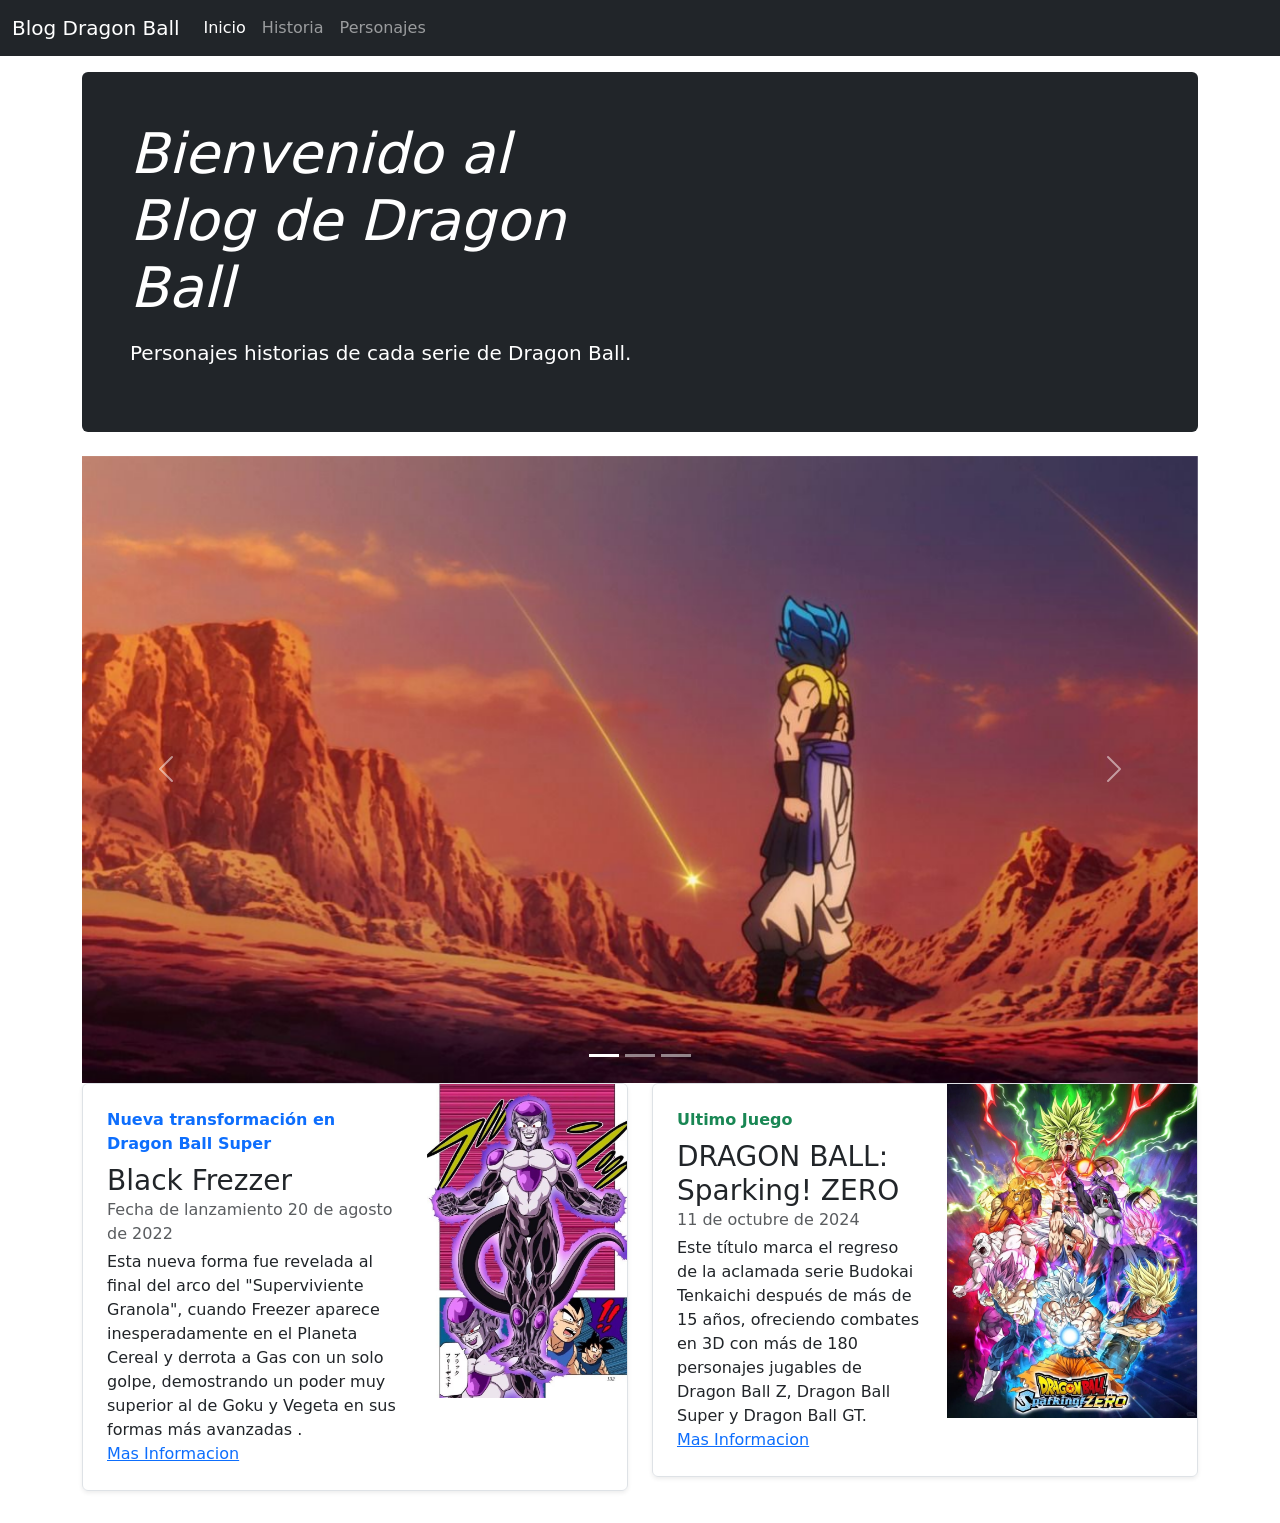
==== index.html @ f32fd973 "blog" ====
<!doctype html>
<html lang="en">
  <head>
    <meta charset="utf-8">
    <meta name="viewport" content="width=device-width, initial-scale=1">
    <meta name="description" content="">
    <meta name="author" content="Mark Otto, Jacob Thornton, and Bootstrap contributors">
    <meta name="generator" content="Hugo 0.84.0">
    <title>Blog DB</title>

    <link rel="canonical" href="https://getbootstrap.com/docs/5.0/examples/navbar-fixed/">

    <link href="https://cdn.jsdelivr.net/npm/bootstrap@5.0.2/dist/css/bootstrap.min.css" rel="stylesheet" integrity="sha384-EVSTQN3/azprG1Anm3QDgpJLIm9Nao0Yz1ztcQTwFspd3yD65VohhpuuCOmLASjC" crossorigin="anonymous">


    <!-- Bootstrap core CSS -->
<link href="../assets/dist/css/bootstrap.min.css" rel="stylesheet">

    <style>
      .bd-placeholder-img {
        font-size: 1.125rem;
        text-anchor: middle;
        -webkit-user-select: none;
        -moz-user-select: none;
        user-select: none;
      }

      @media (min-width: 768px) {
        .bd-placeholder-img-lg {
          font-size: 3.5rem;
        }
      }
    </style>

    
    <!-- Custom styles for this template -->
<link href="navbar-top-fixed.css" rel="stylesheet">
</head>
<script src="https://cdn.jsdelivr.net/npm/bootstrap@5.0.2/dist/js/bootstrap.bundle.min.js"
integrity="sha384-MrcW6ZMFYV1+N+...etc" crossorigin="anonymous"></script>
<body>
<header>  
    <nav class="navbar navbar-expand-md navbar-dark fixed-top bg-dark">
    <div class="container-fluid">
        <a class="navbar-brand" href="#">Blog Dragon Ball</a>
        <button class="navbar-toggler" type="button" data-bs-toggle="collapse" data-bs-target="#navbarCollapse" 
                    aria-controls="navbarCollapse" aria-expanded="false" aria-label="Toggle navigation">
        <span class="navbar-toggler-icon"></span>
        </button>

        <div class="collapse navbar-collapse" id="navbarCollapse">
        <ul class="navbar-nav me-auto mb-2 mb-md-0">
            <li class="nav-item">
            <a class="nav-link active" aria-current="page" href="index.html">Inicio</a>
            </li>
            <li class="nav-item">
            <a class="nav-link" href="historia.html">Historia</a>
            </li>
            <li class="nav-item">
            <a class="nav-link" href="personajes.html" >Personajes</a>
            </li>
        </ul>
        </form>
        </div>
    </div>
    </nav>
    
</header>
<main class="container">
    <div class="p-4 p-md-5 mb-4 text-white rounded bg-dark">
      <div class="col-md-6 px-0">
        <h1 class="display-4 fst-italic">Bienvenido al Blog de Dragon Ball</h1>
        <p class="lead my-3">Personajes historias de cada serie de Dragon Ball.</p>
      </div>
    </div>
    <section>
        <div id="myCarousel" class="carousel slide" data-bs-ride="carousel">
            <div class="carousel-indicators">
              <button type="button" data-bs-target="#myCarousel" data-bs-slide-to="0" class="active" aria-current="true" aria-label="Slide 1"></button>
              <button type="button" data-bs-target="#myCarousel" data-bs-slide-to="1" aria-label="Slide 2"></button>
              <button type="button" data-bs-target="#myCarousel" data-bs-slide-to="2" aria-label="Slide 3"></button>
            </div>
            <div class="carousel-inner">
              <div class="carousel-item active">
                <img src="Imagenes/Dragon4.jpg" class="d-block w-100 img-fluid" alt="Imagen Dragon Ball">
                <div class="container">
                  
                </div>
              </div>
              <div class="carousel-item">
                <img src="Imagenes/Dragon5.jpg" class="d-block w-100 img-fluid" alt="Imagen Dragon Ball">
                
                <div class="container">
                  
                </div>
              </div>
              <div class="carousel-item">
                <img src="Imagenes/Dragon6.jpg" class="d-block w-100 img-fluid" alt="Imagen Dragon Ball">
                
                <div class="container">
                  
                </div>
              </div>
            </div>
            <button class="carousel-control-prev" type="button" data-bs-target="#myCarousel" data-bs-slide="prev">
              <span class="carousel-control-prev-icon" aria-hidden="true"></span>
              <span class="visually-hidden">Previous</span>
            </button>
            <button class="carousel-control-next" type="button" data-bs-target="#myCarousel" data-bs-slide="next">
              <span class="carousel-control-next-icon" aria-hidden="true"></span>
              <span class="visually-hidden">Next</span>
            </button>
          </div>
      </section>
    <div class="row mb-2">
        <div class="col-md-6">
          <div class="row g-0 border rounded overflow-hidden flex-md-row mb-4 shadow-sm h-md-250 position-relative">
            <div class="col p-4 d-flex flex-column position-static">
              <strong class="d-inline-block mb-2 text-primary">Nueva transformación en Dragon Ball Super</strong>
              <h3 class="mb-0">Black Frezzer</h3>
              <div class="mb-1 text-muted">Fecha de lanzamiento 20 de agosto de 2022</div>
              <p class="card-text mb-auto">Esta nueva forma fue revelada al final del arco del "Superviviente Granola", cuando Freezer aparece inesperadamente en el Planeta Cereal y derrota a Gas con un solo golpe, demostrando un poder muy superior al de Goku y Vegeta en sus formas más avanzadas .​</p>
              <a href="https://dragonball.fandom.com/es/wiki/Freeza_Negro" class="stretched-link">Mas Informacion</a>
            </div>
            <div class="col-auto d-none d-lg-block">
              <img src="Imagenes/blackF.jpg" width="200" height="250" alt="Frezzer" class="img-fluid">
    
            </div>
          </div>
        </div>
        <div class="col-md-6">
          <div class="row g-0 border rounded overflow-hidden flex-md-row mb-4 shadow-sm h-md-250 position-relative">
            <div class="col p-4 d-flex flex-column position-static">
              <strong class="d-inline-block mb-2 text-success">Ultimo Juego</strong>
              <h3 class="mb-0">DRAGON BALL: Sparking! ZERO</h3>
              <div class="mb-1 text-muted"> 11 de octubre de 2024</div>
              <p class="mb-auto">Este título marca el regreso de la aclamada serie Budokai Tenkaichi después de más de 15 años, ofreciendo combates en 3D con más de 180 personajes jugables de Dragon Ball Z, Dragon Ball Super y Dragon Ball GT. </p>
              <a href="https://es.bandainamcoent.eu/dragon-ball/dragon-ball-sparking-zero" class="stretched-link">Mas Informacion</a>
            </div>
            <div class="col-auto d-none d-lg-block">
              <img src="Imagenes/sparkin.jpg" width="250" height="250" alt="Sparkin Zero" class="img-fluid">
    
            </div>
          </div>
        </div>
      </div>

</main>


    <script src="../assets/dist/js/bootstrap.bundle.min.js"></script>

      
  </body>
</html>
---- navbar-top-fixed.css ----
/* Show it is fixed to the top */
body {
  min-height: 75rem;
  padding-top: 4.5rem;
}
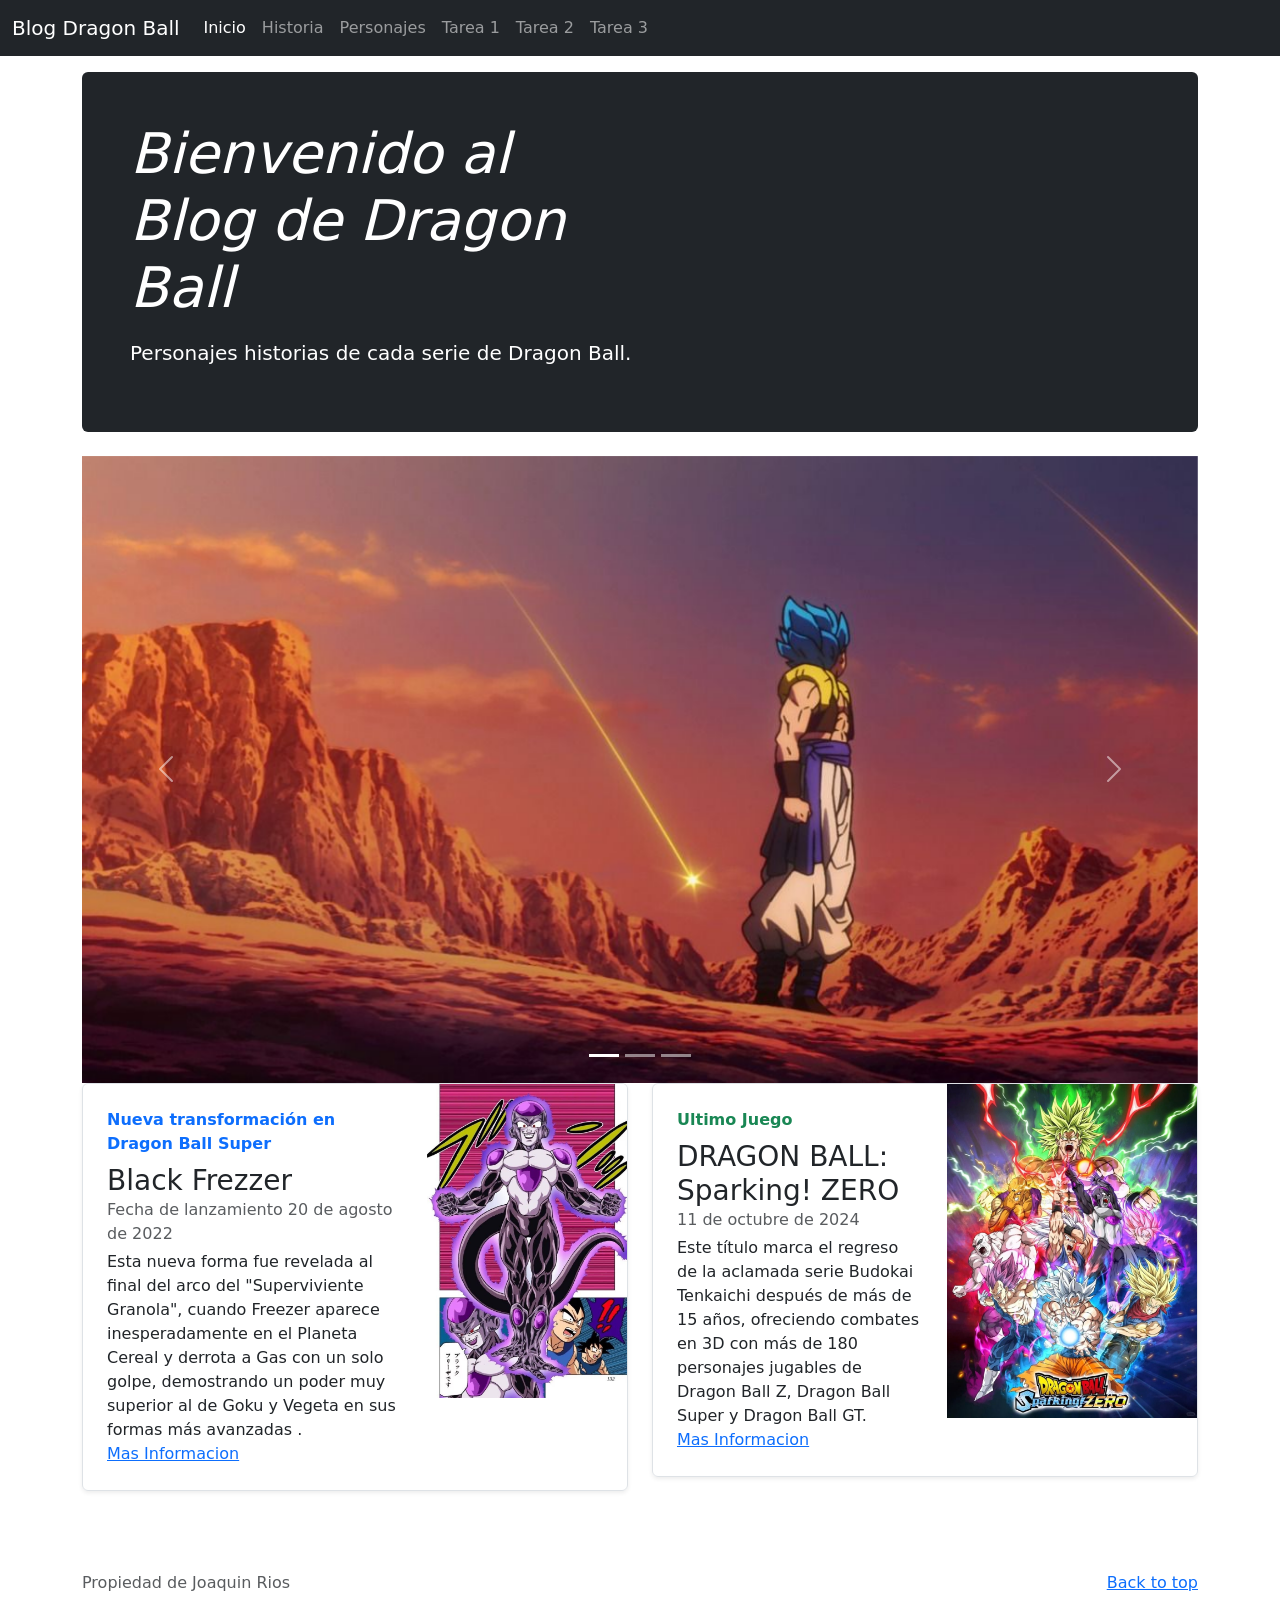
==== commit ed0c65fb: "Agegar tareas a navbar" ====
--- a/index.html
+++ b/index.html
@@ -58,6 +58,12 @@
             </li>
             <li class="nav-item">
             <a class="nav-link" href="personajes.html" >Personajes</a>
+            <li class="nav-item">
+            <a class="nav-link" href="index Tarea1.html" >Tarea 1</a>
+            <li class="nav-item">
+            <a class="nav-link" href="index Tarea2.html" >Tarea 2</a>
+            <li class="nav-item">
+            <a class="nav-link" href="index Tarea3.html" >Tarea 3</a>
             </li>
         </ul>
         </form>
@@ -149,7 +155,14 @@
 
 
     <script src="../assets/dist/js/bootstrap.bundle.min.js"></script>
-
+    <footer class="text-body-secondary py-5">
+      <div class="container">
+        <p class="float-end mb-1">
+          <a href="#">Back to top</a>
+        </p>
+        <p class="mb-1">Propiedad de Joaquin Rios</p>
+      </div>
+    </footer>
       
   </body>
 </html>
